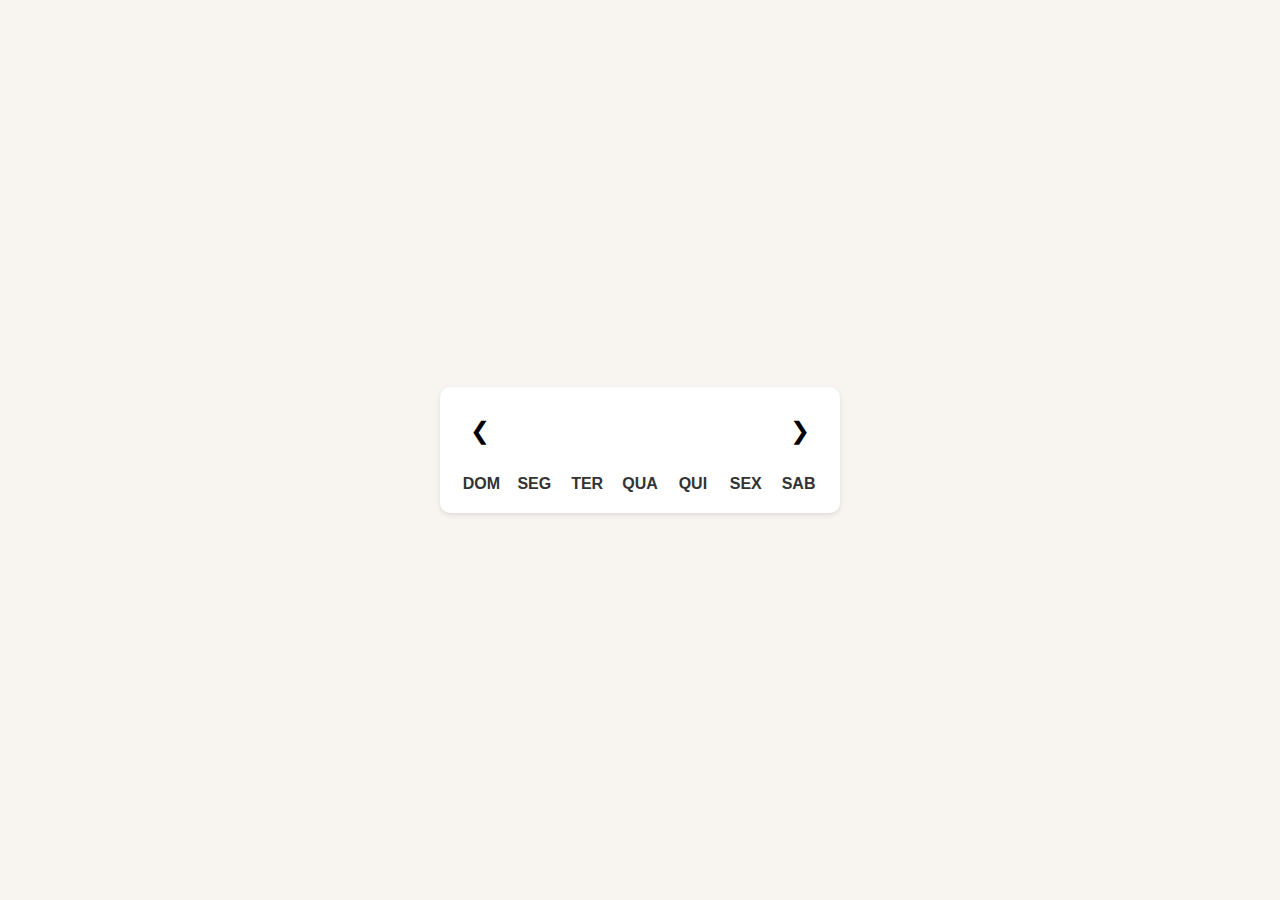
==== Second Brain/calendar.html @ 076f0fbd "login-validacao-home" ====
<!DOCTYPE html>
<html lang="pt-BR">
<head>
    <link rel="stylesheet" href="CSS/calendarzin.css">
    <meta charset="UTF-8">
    <meta name="viewport" content="width=device-width, initial-scale=1.0">
    <title>Calendário com Anotações</title>
    <link rel="stylesheet" href="styles.css">
</head>
<body>

<div class="calendar">
    <div class="header">
        <button id="prev-month">&#10094;</button>
        <div id="month-year"></div>
        <button id="next-month">&#10095;</button>
    </div>
    <div class="weekdays">
        <div>DOM</div><div>SEG</div><div>TER</div><div>QUA</div><div>QUI</div><div>SEX</div><div>SAB</div>
    </div>
    <div id="days" class="days"></div>
</div>


<div id="noteModal" class="modal">
    <div class="modal-content">
        <span class="close">&times;</span>
        <h2>Adicionar Anotação - <span id="selected-date"></span></h2>
        <textarea id="note-text" rows="4" placeholder="Escreva sua anotação..."></textarea>
        <button id="save-note">Salvar</button>
    </div>
</div>

<script src="script.js"></script>
</body>
</html>
---- Second Brain/CSS/calendarzin.css ----
/* Calendário */

body {
    font-family: Arial, sans-serif;
    display: flex;
    justify-content: center;
    align-items: center;
    height: 100vh;
    background-color: #f4f4f4;
    margin: 0;
}

.calendar {
    background-color: #fff;
    border-radius: 10px;
    box-shadow: 0 4px 8px rgba(0, 0, 0, 0.1);
    padding: 20px;
    width: 400px;
    text-align: center;
}

.header {
    display: flex;
    justify-content: space-between;
    align-items: center;
    margin-bottom: 10px;
}

.header button {
    background-color: #fff;
    border: none;
    cursor: pointer;
    font-size: 1.5em;
}

#month-year {
    font-size: 1.5em;
    font-weight: bold;
}

.weekdays, .days {
    display: grid;
    grid-template-columns: repeat(7, 1fr);
    gap: 10px;
}

.weekdays div {
    font-weight: bold;
    color: #333;
}

.days div {
    padding: 10px;
    background-color: #f4f4f4;
    border-radius: 5px;
    cursor: pointer;
    text-align: center;
}

.days div:hover {
    background-color: #ccc;
}

.selected {
    background-color: #00bfff;
    color: white;
}

.modal {
    display: none;
    position: fixed;
    z-index: 1;
    left: 0;
    top: 0;
    width: 100%;
    height: 100%;
    background-color: rgba(0, 0, 0, 0.5);
}

.modal-content {
    background-color: white;
    margin: 15% auto;
    padding: 20px;
    border-radius: 10px;
    width: 400px;
}

.close {
    color: red;
    float: right;
    font-size: 1.5em;
    cursor: pointer;
}
---- Second Brain/styles.css ----
* {
    box-sizing: border-box;
    margin: 0;
    padding: 0;
}

body {
    font-family: Arial, sans-serif;
    background-color: #f8f4f0;
}

.dashboard {
    display: flex;
    height: 100vh;
}

.sidebar {
    width: 60px;
    background-color: #283149;
    display: flex;
    flex-direction: column;
    align-items: center;
    padding: 20px 0;
}

.sidebar nav a {
    margin: 15px 0;
    opacity: 0.7;
}

.sidebar nav a.active, .sidebar nav a:hover {
    opacity: 1;
}

.content {
    flex: 1;
    padding: 20px;
    display: flex;
    flex-direction: column;
}

.header {
    display: flex;
    justify-content: space-between;
    align-items: center;
    margin-bottom: 20px;
}

.welcome h1 {
    font-size: 24px;
    color: #333;
}

.search input {
    padding: 10px;
    border: 1px solid #ddd;
    border-radius: 5px;
    width: 200px;
}

.profile img {
    width: 40px;
    height: 40px;
    border-radius: 50%;
}

.dashboard-grid {
    display: grid;
    grid-template-columns: repeat(3, 1fr);
    grid-gap: 20px;
}

.calendar, .urgent-tasks, .project-directory, .new-comments, .team-directory {
    background-color: white;
    border-radius: 10px;
    padding: 20px;
    box-shadow: 0 2px 5px rgba(0, 0, 0, 0.1);
}

.calendar h2, .urgent-tasks h2, .project-directory h2, .new-comments h2, .team-directory h2 {
    font-size: 18px;
    color: #333;
    margin-bottom: 15px;
}

.urgent-tasks ul, .project-directory ul, .team-directory ul {
    list-style: none;
}

.urgent-tasks ul li, .project-directory ul li, .team-directory ul li {
    font-size: 14px;
    margin: 10px 0;
    display: flex;
    justify-content: space-between;
}

.today {
    color: #e91e63;
}

button {
    background-color: #e0e0e0;
    border: none;
    padding: 10px;
    border-radius: 5px;
    cursor: pointer;
}

button:hover {
    background-color: #d5d5d5;
}

.comment p {
    margin: 5px 0;
}

.comment strong {
    color: #333;
}
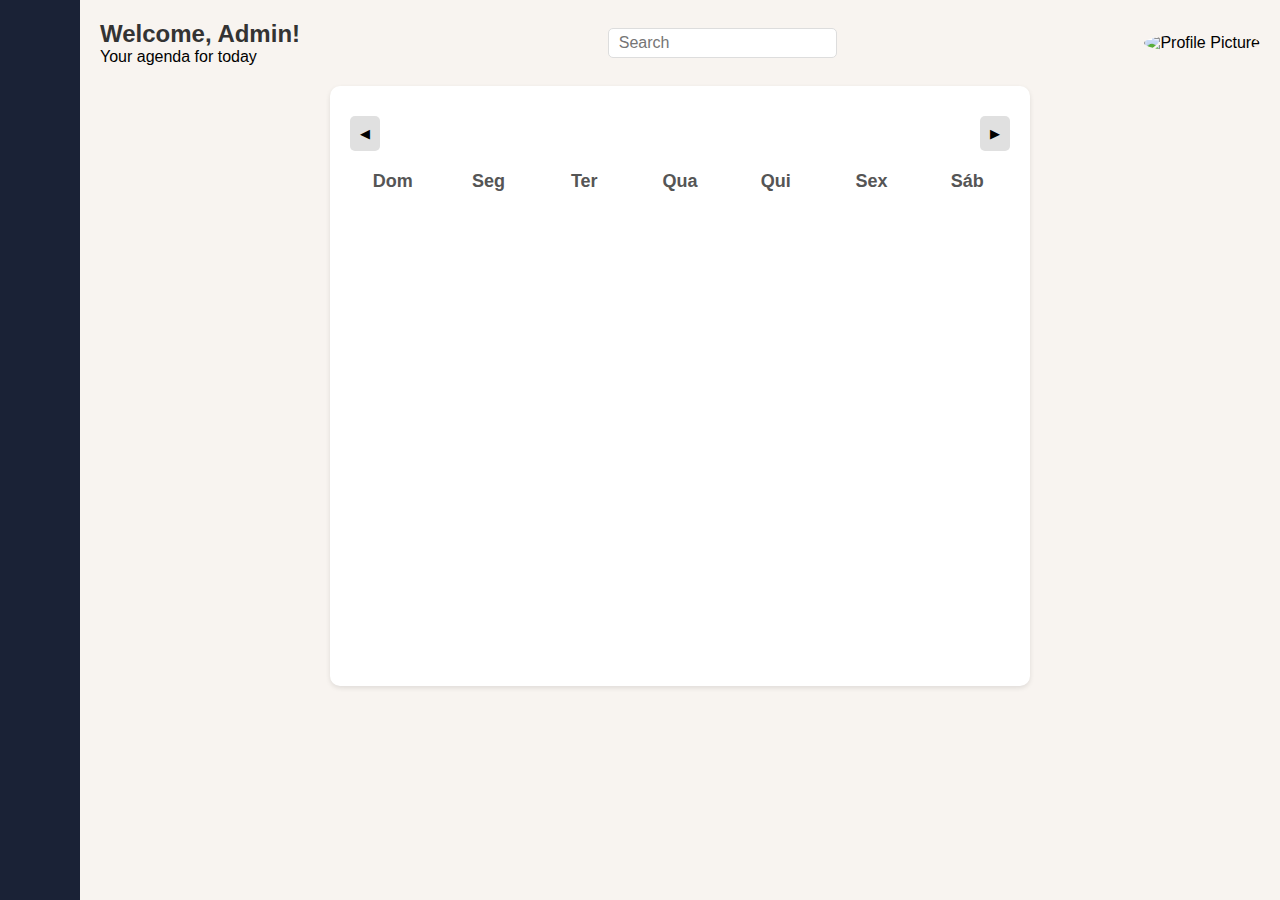
==== commit 3dc99ad3: "Merge branch 'main' of https://github.com/Wall-ee3/Second-Brain" ====
--- a/Second Brain/calendar.html
+++ b/Second Brain/calendar.html
@@ -1,36 +1,82 @@
-<!DOCTYPE html>
-<html lang="pt-BR">
-<head>
-    <link rel="stylesheet" href="CSS/calendarzin.css">
-    <meta charset="UTF-8">
-    <meta name="viewport" content="width=device-width, initial-scale=1.0">
-    <title>Calendário com Anotações</title>
-    <link rel="stylesheet" href="styles.css">
-</head>
-<body>
-
-<div class="calendar">
-    <div class="header">
-        <button id="prev-month">&#10094;</button>
-        <div id="month-year"></div>
-        <button id="next-month">&#10095;</button>
-    </div>
-    <div class="weekdays">
-        <div>DOM</div><div>SEG</div><div>TER</div><div>QUA</div><div>QUI</div><div>SEX</div><div>SAB</div>
-    </div>
-    <div id="days" class="days"></div>
-</div>
-
-
-<div id="noteModal" class="modal">
-    <div class="modal-content">
-        <span class="close">&times;</span>
-        <h2>Adicionar Anotação - <span id="selected-date"></span></h2>
-        <textarea id="note-text" rows="4" placeholder="Escreva sua anotação..."></textarea>
-        <button id="save-note">Salvar</button>
-    </div>
-</div>
-
-<script src="script.js"></script>
-</body>
-</html>
+<!DOCTYPE html>
+<html lang="pt-BR">
+<head>
+    <meta charset="UTF-8">
+    <meta name="viewport" content="width=scale1.0">
+    <title>Second Brain</title>
+    <link rel="stylesheet" href="CSS/stylescalendar.css">
+    <script src="https://cdn.lordicon.com/lordicon.js"></script>
+        
+</head>
+<body>
+    <div class="dashboard">
+        <aside class="sidebar">
+            <nav aria-label="Sidebar navigation">
+                <a href="home.html" aria-label="Home">
+                    <lord-icon src="https://cdn.lordicon.com/cnpvyndp.json" trigger="hover" colors="primary:#ffffff" style="width:40px;height:40px"></lord-icon>
+                </a>
+                <a href="#" aria-label="Notifications">
+                    <lord-icon src="https://cdn.lordicon.com/jkzgajyr.json" trigger="hover" colors="primary:#ffffff" style="width:40px;height:40px"></lord-icon>
+                </a>
+                <a href="calendar.html" aria-label="Calendar">
+                    <lord-icon src="https://cdn.lordicon.com/abfverha.json" trigger="hover" colors="primary:#66d7ee" style="width:40px;height:40px"></lord-icon>
+                </a>
+                <a href="#" aria-label="Settings">
+                    <lord-icon src="https://cdn.lordicon.com/lecprnjb.json" trigger="hover" colors="primary:#ffffff" style="width:40px;height:40px"></lord-icon>
+                </a>
+                <a href="#" aria-label="Logout">
+                    <lord-icon src="https://cdn.lordicon.com/ercyvufy.json" trigger="hover" colors="primary:#ffffff" style="width:40px;height:40px"></lord-icon>
+                </a>
+                <div style="margin-top: 190px;">
+                    <lord-icon src="https://cdn.lordicon.com/whtfgdfm.json" trigger="hover" colors="primary:#ffffff" style="width:40px;height:40px"></lord-icon>
+                </div>
+            </nav>
+        </aside>
+        <main class="content">
+            <header class="header">
+                <section class="welcome">
+                    <h1>Welcome, Admin!</h1>
+                    <p>Your agenda for today</p>
+                </section>
+                <section class="search">
+                    <input type="text" placeholder="Search" aria-label="Search">
+                </section>
+                <section class="profile">
+                    <img src="images/profile.jpg" alt="Profile Picture">
+                </section>
+            </header>
+
+            <div class="calendar-container">
+                <header>
+                    <button id="prev-month">◀</button>
+                    <h2 id="month-year"></h2>
+                    <button id="next-month">▶</button>
+                </header>
+                <div class="weekdays">
+                    <div>Dom</div>
+                    <div>Seg</div>
+                    <div>Ter</div>
+                    <div>Qua</div>
+                    <div>Qui</div>
+                    <div>Sex</div>
+                    <div>Sáb</div>
+                </div>
+                <div id="days" class="days"></div>
+            </div>
+
+<!-- Modal para adicionar anotações -->
+            <div id="noteModal" class="modal">
+                <div class="modal-content">
+                    <span class="close">&times;</span>
+                    <h3>Anotação para <span id="selected-date"></span></h3>
+                    <textarea id="note-text" rows="5" placeholder="Escreva sua anotação..."></textarea>
+                    <button id="save-note">Salvar</button>
+                    <button id="delete-note" class="delete-note">Excluir</button>
+                </div>
+            </div>
+        </main>
+    </div>
+    <script src="JS/scriptcalendar.js"></script>
+
+</body>
+</html>
--- a/Second Brain/CSS/stylescalendar.css
+++ b/Second Brain/CSS/stylescalendar.css
@@ -0,0 +1,176 @@
+* {
+    box-sizing: border-box;
+    margin: 0;
+    padding: 0;
+}
+
+body {
+    font-family: Arial, sans-serif;
+    background-color: #f8f4f0;
+}
+
+.dashboard {
+    display: flex;
+    height: 100vh;
+}
+
+.sidebar {
+    width: 80px;
+    background-color: #1a2236;
+    display: flex;
+    flex-direction: column;
+    justify-content: space-between;
+    align-items: center;
+    padding: 20px 0;
+    height: 100vh;
+}
+
+.sidebar nav {
+    display: flex;
+    flex-direction: column;
+    align-items: center;
+    gap: 15px;
+}
+
+.sidebar nav a {
+    margin: 15px 0;
+    opacity: 0.7;
+}
+
+.sidebar nav a.active,
+.sidebar nav a:hover {
+    opacity: 1;
+}
+
+.content {
+    flex: 1;
+    padding: 20px;
+    display: flex;
+    flex-direction: column;
+}
+
+.header {
+    display: flex;
+    justify-content: space-between;
+    align-items: center;
+    margin-bottom: 20px;
+}
+
+.header .welcome h1 {
+    font-size: 24px;
+    margin: 0;
+    color: #333;
+}
+
+.header .search input {
+    padding: 5px 10px;
+    font-size: 16px;
+    border-radius: 5px;
+    border: 1px solid #ddd;
+}
+
+.header .profile img {
+    width: 40px;
+    height: 40px;
+    border-radius: 50%;
+}
+
+.calendar-container {
+    width: 700px;
+    height: 600px;
+    margin: 0 auto;
+    background-color: white;
+    padding: 20px;
+    border-radius: 10px;
+    box-shadow: 0 2px 5px rgba(0, 0, 0, 0.1);
+    text-align: center;
+}
+
+.calendar-container header {
+    display: flex;
+    justify-content: space-between;
+    align-items: center;
+    margin-bottom: 20px;
+}
+
+#month-year {
+    font-size: 28px;
+    font-weight: bold;
+}
+
+.weekdays,
+.days {
+    display: grid;
+    grid-template-columns: repeat(7, 1fr);
+    gap: 10px;
+}
+
+.weekdays div {
+    font-weight: bold;
+    color: #555;
+    font-size: 18px;
+}
+
+.days div {
+    padding: 15px;
+    background-color: #f0f0f0;
+    border-radius: 5px;
+    cursor: pointer;
+    font-size: 16px;
+}
+
+.day.note {
+    background-color: #ffecb3;
+}
+
+.modal {
+    display: none;
+    position: fixed;
+    z-index: 1;
+    left: 0;
+    top: 0;
+    width: 100%;
+    height: 100%;
+    background-color: rgba(0, 0, 0, 0.5);
+}
+
+.modal-content {
+    background-color: white;
+    margin: 15% auto;
+    padding: 20px;
+    border-radius: 10px;
+    width: 80%;
+    max-width: 400px;
+    text-align: center;
+}
+
+.close {
+    float: right;
+    font-size: 20px;
+    cursor: pointer;
+}
+
+textarea {
+    width: 100%;
+    padding: 10px;
+    margin-top: 10px;
+    resize: none;
+}
+
+button {
+    background-color: #e0e0e0;
+    border: none;
+    padding: 10px;
+    border-radius: 5px;
+    cursor: pointer;
+    margin-top: 10px;
+}
+
+button:hover {
+    background-color: #d5d5d5;
+}
+
+.delete-note {
+    background-color: #ff4d4d;
+    color: white;
+}
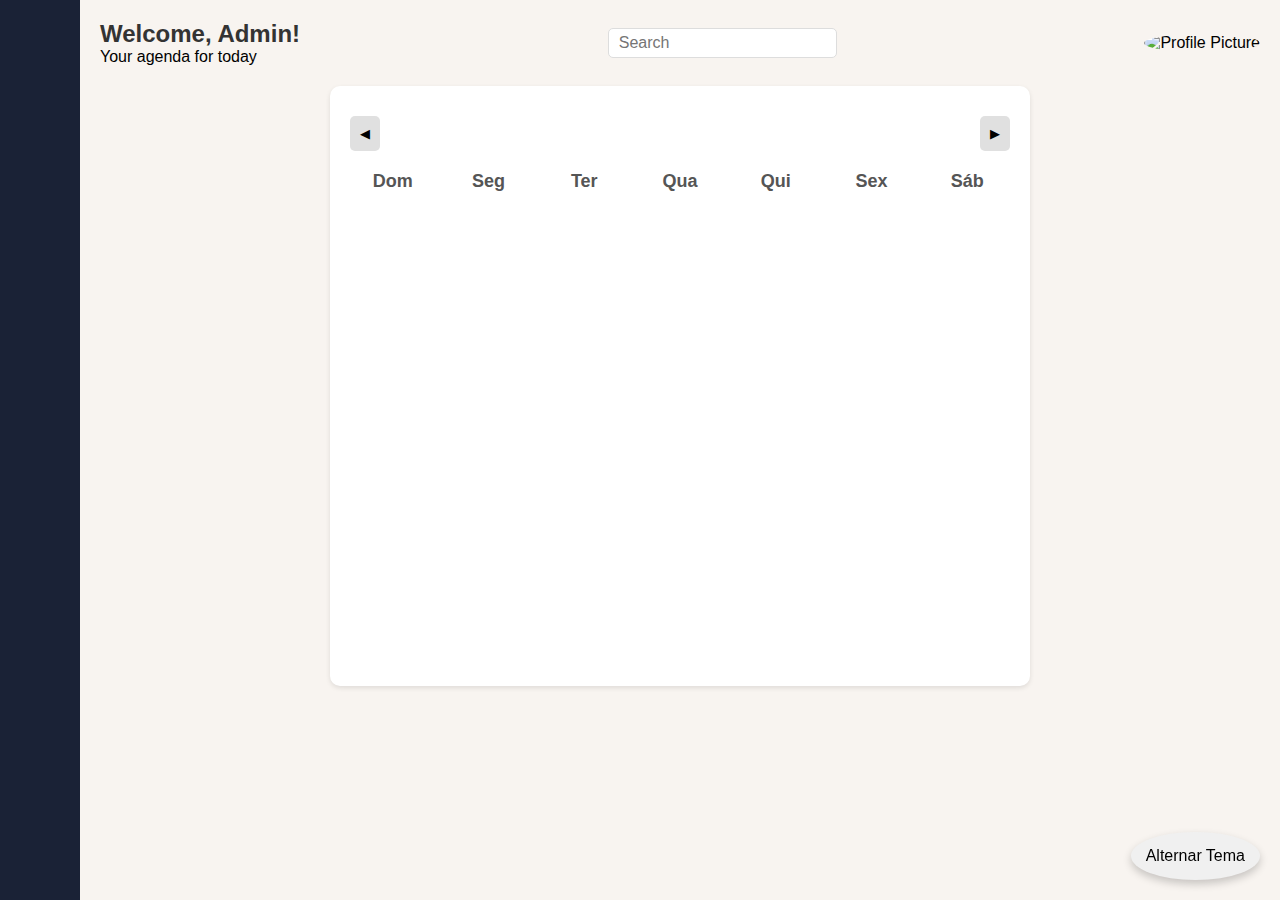
==== commit e9a1f6b8: "temas dark e light adicionados" ====
--- a/Second Brain/calendar.html
+++ b/Second Brain/calendar.html
@@ -2,11 +2,10 @@
 <html lang="pt-BR">
 <head>
     <meta charset="UTF-8">
-    <meta name="viewport" content="width=scale1.0">
+    <meta name="viewport" content="width=device-width, initial-scale=1.0">
     <title>Second Brain</title>
     <link rel="stylesheet" href="CSS/stylescalendar.css">
     <script src="https://cdn.lordicon.com/lordicon.js"></script>
-        
 </head>
 <body>
     <div class="dashboard">
@@ -15,20 +14,22 @@
                 <a href="home.html" aria-label="Home">
                     <lord-icon src="https://cdn.lordicon.com/cnpvyndp.json" trigger="hover" colors="primary:#ffffff" style="width:40px;height:40px"></lord-icon>
                 </a>
-                <a href="#" aria-label="Notifications">
+                <a href="document.html" aria-label="Document">
                     <lord-icon src="https://cdn.lordicon.com/jkzgajyr.json" trigger="hover" colors="primary:#ffffff" style="width:40px;height:40px"></lord-icon>
                 </a>
                 <a href="calendar.html" aria-label="Calendar">
                     <lord-icon src="https://cdn.lordicon.com/abfverha.json" trigger="hover" colors="primary:#66d7ee" style="width:40px;height:40px"></lord-icon>
                 </a>
-                <a href="#" aria-label="Settings">
+                <a href="config.html" aria-label="Config">
                     <lord-icon src="https://cdn.lordicon.com/lecprnjb.json" trigger="hover" colors="primary:#ffffff" style="width:40px;height:40px"></lord-icon>
                 </a>
-                <a href="#" aria-label="Logout">
+                <a href="share.html" aria-label="Share">
                     <lord-icon src="https://cdn.lordicon.com/ercyvufy.json" trigger="hover" colors="primary:#ffffff" style="width:40px;height:40px"></lord-icon>
                 </a>
                 <div style="margin-top: 190px;">
-                    <lord-icon src="https://cdn.lordicon.com/whtfgdfm.json" trigger="hover" colors="primary:#ffffff" style="width:40px;height:40px"></lord-icon>
+                    <a href="javascript:void(0);" aria-label="Logout" onclick="navigateToPage(event)">
+                        <lord-icon src="https://cdn.lordicon.com/whtfgdfm.json" trigger="hover" colors="primary:#ffffff" style="width:40px;height:40px"></lord-icon>
+                    </a>
                 </div>
             </nav>
         </aside>
@@ -64,7 +65,6 @@
                 <div id="days" class="days"></div>
             </div>
 
-<!-- Modal para adicionar anotações -->
             <div id="noteModal" class="modal">
                 <div class="modal-content">
                     <span class="close">&times;</span>
@@ -76,7 +76,11 @@
             </div>
         </main>
     </div>
-    <script src="JS/scriptcalendar.js"></script>
-
+    <script src="JS/scriptCalendar.js"></script>
+   
+    <div class="theme-switch" id="themeSwitch">
+        <span>Alternar Tema</span>
+    </div>
+    
 </body>
 </html>
--- a/Second Brain/CSS/stylescalendar.css
+++ b/Second Brain/CSS/stylescalendar.css
@@ -174,3 +174,24 @@
     background-color: #ff4d4d;
     color: white;
 }
+
+.theme-switch {
+    position: fixed;
+    bottom: 20px;
+    right: 20px;
+    z-index: 1000;
+    background-color: #f0f0f0;
+    border-radius: 50%;
+    padding: 15px;
+    box-shadow: 0 4px 8px rgba(0, 0, 0, 0.2);
+}
+
+.theme__icon {
+    width: 30px;
+    height: 30px;
+    color: #333;
+}
+
+.theme__toggle-wrap, .theme span {
+    display: none;
+}
